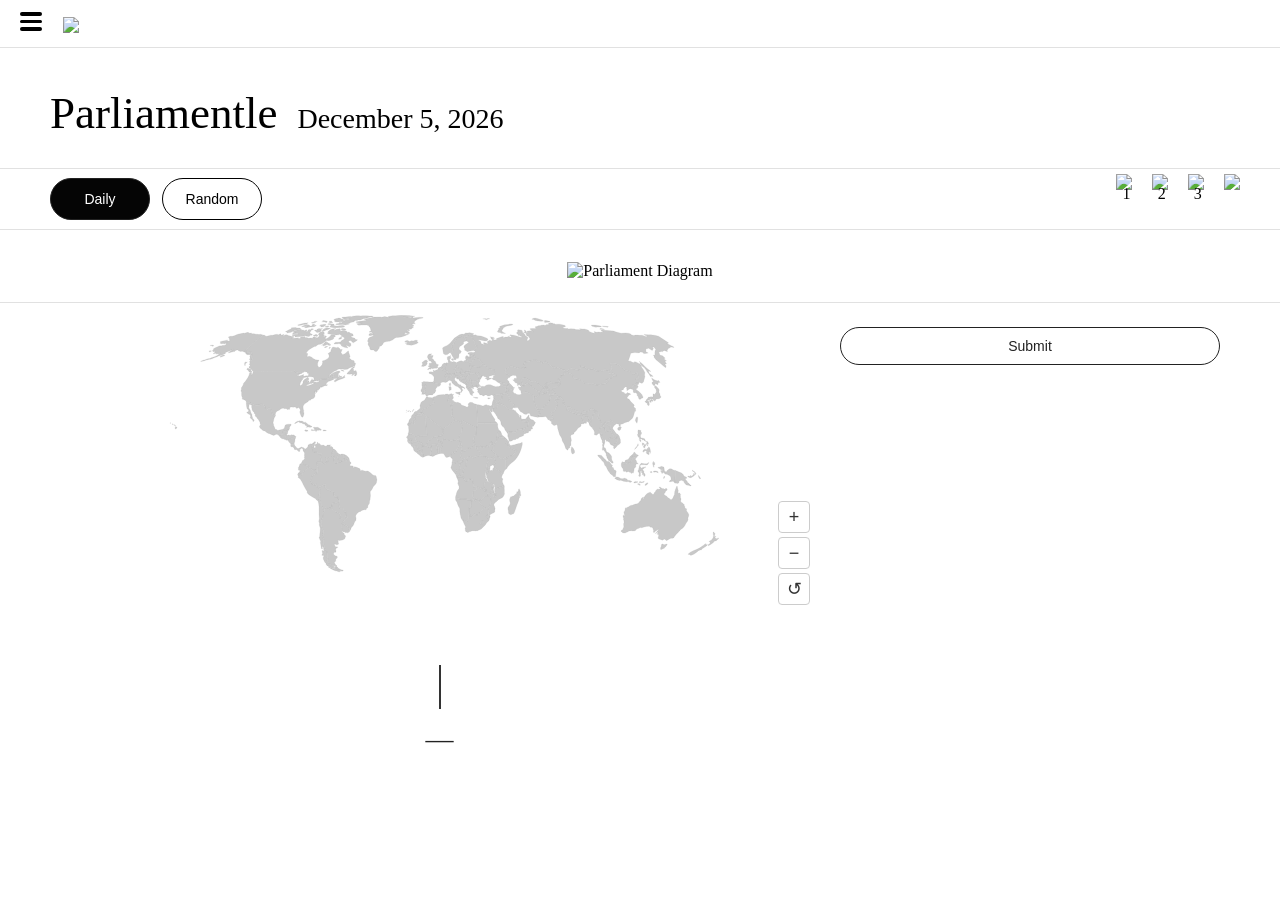
==== index.html @ f78cdfb8 "bordering highlight" ====
<!doctype html>
<html lang="en">
    <head>
        <meta charset="UTF-8" />
        <meta name="viewport" content="width=device-width, initial-scale=1.0" />
        <title>Document</title>
        <link rel="stylesheet" href="styles.css" />
        <script src="https://cdn.jsdelivr.net/npm/svg-pan-zoom@3.6.1/dist/svg-pan-zoom.min.js"></script>
        <script src="script.js"></script>
    </head>
    <body>
        <div class="nyt-header">
            <div class="hamburger">
                <div></div>
                <div></div>
                <div></div>
            </div>
            <div class="logo"><img src="assets/images/logo.png" /></div>
        </div>
        <div class="game-header">
            <p class="game-name">Parliamentle</p>
            <p class="date">February 22, 2026</p>
        </div>
        <div class="toolbar">
            <div class="toolbar-modes">
                <button class="mode-btn active" id="mode-daily">Daily</button>
                <button class="mode-btn" id="mode-random">Random</button>
            </div>
            <div class="toolbar-right">
                <div class="toolbar-hints">
                    <div class="hint" id="hint-1">
                        <img src="assets/images/hint.png" />
                        <span>1</span>
                    </div>
                    <div class="hint" id="hint-2">
                        <img src="assets/images/hint.png" />
                        <span>2</span>
                    </div>
                    <div class="hint" id="hint-3">
                        <img src="assets/images/hint.png" />
                        <span>3</span>
                    </div>
                </div>
                <div class="toolbar-settings">
                    <div class="settings-icon" id="settings-btn">
                        <img src="assets/images/settings.png" />
                    </div>
                </div>
            </div>
        </div>

        <div class="hg-diagram-section">
            <div class="hg-diagram-container">
                <img
                    id="hg-diagram-img"
                    src=""
                    alt="Parliament Diagram"
                    referrerpolicy="no-referrer"
                />
            </div>
            <div class="hg-hint-panel" id="hg-hint-panel"></div>
        </div>

        <div class="hg-divider"></div>

        <div class="hg-bottom">
            <div class="hg-bottom-left">
                <div class="hg-map-wrapper">
                    <div class="hg-zoom-controls">
                        <button class="hg-zoom-btn" id="hg-zoom-in">+</button>
                        <button class="hg-zoom-btn" id="hg-zoom-out">−</button>
                        <button class="hg-zoom-btn" id="hg-zoom-reset">
                            ↺
                        </button>
                    </div>
                    <div id="hg-map-placeholder"></div>
                </div>

                <div class="hg-selected-country" id="hg-selected-country"></div>

                <div class="hg-timeline-section">
                    <div class="hg-timeline-viewport" id="hg-timeline-viewport">
                        <div class="hg-timeline-indicator"></div>
                        <div
                            class="hg-timeline-track"
                            id="hg-timeline-track"
                        ></div>
                    </div>
                    <input
                        type="text"
                        class="hg-timeline-year"
                        id="hg-timeline-year"
                        value="—"
                    />
                </div>
            </div>

            <div class="hg-bottom-right">
                <div class="hg-guess-section">
                    <button class="hg-submit-btn" id="hg-submit-btn">
                        Submit
                    </button>
                    <span class="hg-guess-counter" id="hg-guess-counter"></span>
                </div>

                <div class="hg-history" id="hg-history"></div>
            </div>
        </div>

        <div class="settings-overlay" id="settings-overlay">
            <div class="settings-modal">
                <div class="settings-header">
                    <div class="settings-title">SETTINGS</div>
                    <button class="settings-close" id="settings-close">
                        &times;
                    </button>
                </div>
                <div class="settings-body">
                    <div class="settings-item">
                        <div class="settings-item-text">
                            <div class="settings-label">Show Continents</div>
                            <div class="settings-desc">
                                Highlight the correct continent in light yellow
                                on wrong country guesses
                            </div>
                        </div>
                        <label class="toggle-switch">
                            <input
                                type="checkbox"
                                id="toggle-continents"
                                checked
                            />
                            <span class="toggle-slider"></span>
                        </label>
                    </div>
                    <div class="settings-item">
                        <div class="settings-item-text">
                            <div class="settings-label">Show Neighbors</div>
                            <div class="settings-desc">
                                Highlight neighboring countries in dark yellow
                                when your guess borders the correct answer
                            </div>
                        </div>
                        <label class="toggle-switch">
                            <input
                                type="checkbox"
                                id="toggle-neighbors"
                                checked
                            />
                            <span class="toggle-slider"></span>
                        </label>
                    </div>
                    <div class="settings-item">
                        <div class="settings-item-text">
                            <div class="settings-label">
                                Snap to Election Years
                            </div>
                            <div class="settings-desc">
                                Timeline only stops on years with elections for
                                the selected country
                            </div>
                        </div>
                        <label class="toggle-switch">
                            <input type="checkbox" id="toggle-snap" />
                            <span class="toggle-slider"></span>
                        </label>
                    </div>
                </div>
            </div>
        </div>

        <div class="hg-modal-overlay" id="hg-modal-overlay">
            <div class="hg-modal">
                <div class="hg-modal-title" id="hg-modal-title"></div>
                <div class="hg-modal-answer" id="hg-modal-answer"></div>
                <div class="hg-modal-guesses" id="hg-modal-guesses"></div>
                <button class="hg-modal-close" id="hg-modal-close">
                    Close
                </button>
            </div>
        </div>

        <script src="data/worldmapsvg.js"></script>
        <script src="data/regionmap.js"></script>
        <script src="data/neighbormap.js"></script>
        <script src="data/data.js"></script>
        <script src="script.js"></script>
    </body>
</html>
---- styles.css ----
@font-face {
    font-family: "Chomsky";
    src: url("assets/fonts/Chomsky.otf") format("opentype");
}

@font-face {
    font-family: "Karnak Condensed";
    src: url("assets/fonts/NYTKarnakCondensed.woff2") format("woff2");
}

@font-face {
    font-family: "Franklin ExtraLight";
    src: url("assets/fonts/Franklin/LibreFranklin-ExtraLight.ttf")
        format("truetype");
}

@font-face {
    font-family: "Franklin Medium";
    src: url("assets/fonts/Franklin/LibreFranklin-Medium.ttf")
        format("truetype");
}

@font-face {
    font-family: "Franklin Bold";
    src: url("assets/fonts/Franklin/LibreFranklin-Bold.ttf") format("truetype");
}

body {
    background-color: white;
    margin: 0;
    line-height: 0;
}

.nyt-header {
    position: sticky;
    top: 0;
    background-color: white;
    z-index: 10;
    padding: 12px 20px;
    display: flex;
    justify-content: flex-start;
    align-items: center;
    border-bottom: 1px solid #e1e1e1;
    gap: 21px;
}

.hamburger {
    display: flex;
    flex-direction: column;
    gap: 4px;
    width: 22px;
    margin-bottom: 4px;
}

.hamburger div {
    height: 3.5px;
    background-color: black;
    border-radius: 3px;
}

.logo img {
    height: 33px;
    width: auto;
    margin-top: 3px;
}

.game-header {
    padding: 20px 70px 10px 50px;
    display: flex;
    justify-content: flex-start;
    align-items: baseline;
    gap: 20px;
    border-bottom: 1px solid #e1e1e1;
}

.game-name {
    font-family: "Karnak Condensed";
    font-size: 45px;
}

.date {
    font-family: "Franklin ExtraLight";
    font-size: 28px;
    font-weight: 100;
}

.toolbar {
    position: sticky;
    top: 60px;
    background-color: white;
    z-index: 9;
    display: flex;
    align-items: center;
    justify-content: space-between;
    border-bottom: 1px solid #e1e1e1;
    padding: 0px 30px;
}

.toolbar-right {
    display: flex;
    align-items: center;
}

.toolbar-modes {
    display: flex;
    align-items: center;
    gap: 12px;
    padding-left: 20px;
}

.mode-btn {
    font-family: "Franklin Medium", sans-serif;
    font-size: 14px;
    padding: 12px;
    border: 1px solid black;
    border-radius: 32px;
    width: 100px;
    background: #fff;
    cursor: pointer;
    transition: all 0.15s;
}

.mode-btn:hover {
    background: #f0f0f0;
}

.mode-btn.active {
    background: #050505;
    color: #fff;
    border-color: #222;
}

.toolbar-hints {
    display: flex;
    align-items: center;
}

.toolbar-settings {
    display: flex;
    align-items: center;
}

.settings-icon {
    padding: 5px 10px;
    display: flex;
    align-items: center;
    cursor: pointer;
}

.settings-icon:hover {
    background-color: #ebebeb;
}

.settings-icon img {
    height: 50px;
    width: auto;
}

.settings-overlay {
    display: none;
    position: fixed;
    top: 0;
    right: 0;
    bottom: 0;
    left: 0;
    background: rgba(255, 255, 255, 0.5);
    z-index: 1000;
    justify-content: center;
    align-items: center;
}

.settings-overlay.visible {
    display: flex;
}

.settings-modal {
    background: #fff;
    border-radius: 8px;
    width: 90%;
    max-width: 500px;
    box-shadow: 0 4px 24px rgba(0, 0, 0, 0.15);
    animation: hgModalIn 0.25s ease-out;
}

.settings-header {
    display: flex;
    justify-content: center;
    align-items: center;
    padding: 20px 24px 16px;
    position: relative;
}

.settings-title {
    font-family: "Franklin Bold", sans-serif;
    font-size: 16px;
    letter-spacing: 1px;
    color: #222;
}

.settings-close {
    position: absolute;
    right: 20px;
    top: 16px;
    background: none;
    border: none;
    font-size: 24px;
    cursor: pointer;
    color: #222;
    line-height: 1;
    padding: 4px;
}

.settings-close:hover {
    color: #666;
}

.settings-body {
    padding: 20px 24px 24px;
}

.settings-item {
    display: flex;
    justify-content: space-between;
    align-items: center;
    padding: 16px 0;
    border-top: 1px solid #e1e1e1;
}

.settings-item-text {
    flex: 1;
    margin-right: 16px;
}

.settings-label {
    font-family: "Franklin Bold", sans-serif;
    font-size: 15px;
    color: #222;
}

.settings-desc {
    font-family: "Franklin ExtraLight", sans-serif;
    font-size: 12px;
    color: #666;
    margin-top: 12px;
    line-height: 1.4;
}

.toggle-switch {
    position: relative;
    display: inline-block;
    width: 40px;
    height: 22px;
    flex-shrink: 0;
}

.toggle-switch input {
    opacity: 0;
    width: 0;
    height: 0;
}

.toggle-slider {
    position: absolute;
    top: 0;
    left: 0;
    right: 0;
    bottom: 0;
    background: #ccc;
    border-radius: 22px;
    cursor: pointer;
    transition: background 0.2s;
}

.toggle-slider::before {
    content: "";
    position: absolute;
    width: 16px;
    height: 16px;
    left: 3px;
    bottom: 3px;
    background: #fff;
    border-radius: 50%;
    transition: transform 0.2s;
}

.toggle-switch input:checked + .toggle-slider {
    background: #222;
}

.toggle-switch input:checked + .toggle-slider::before {
    transform: translateX(18px);
}

.hint {
    padding: 5px 10px;
    display: flex;
    align-items: center;
    position: relative;
}

.hint:hover {
    background-color: #ebebeb;
}

.hint img {
    height: 50px;
    width: auto;
}

.hint span {
    font-family: "Franklin Medium";
    position: absolute;
    top: 43%;
}

#hint-1 span {
    left: 46%;
}

#hint-2 span {
    left: 44%;
}

#hint-3 span {
    left: 44%;
}

.hg-diagram-section {
    display: flex;
    justify-content: center;
    align-items: flex-start;
    background: white;
    z-index: 8;
    border-bottom: 1px solid #e1e1e1;
    gap: 20px;
    padding: 20px 30px 10px;
    line-height: normal;
}

.hg-diagram-container {
    background: #fff;
    border-radius: 6px;
    max-width: 420px;
    flex-shrink: 0;
    padding: 12px;
    display: flex;
    align-items: center;
    justify-content: center;
}

#hg-diagram-img {
    max-width: 100%;
    max-height: 220px;
    width: auto;
    height: auto;
    object-fit: contain;
    display: block;
}

.hg-divider {
    height: 1px;
    background: white;
    margin: 5px 0 6px;
    width: 100%;
}

.hg-hint-panel {
    display: none;
    padding: 4px 0;
    background: none;
    border: none;
    font-family: "Franklin Medium", "Segoe UI", sans-serif;
    font-size: 0.85rem;
    color: #333;
    line-height: 1.6;
    max-width: 500px;
    align-self: center;
}

.hg-hint-panel .parties-label {
    font-family: "Franklin Bold", "Segoe UI", sans-serif;
    color: #333;
    margin-bottom: 6px;
    font-size: 0.9rem;
}

.hg-hint-panel .party-list {
    display: flex;
    flex-direction: column;
    align-items: flex-start;
}

.hg-hint-panel .party-list.hg-wrap {
    flex-direction: row;
    flex-wrap: wrap;
}

.hg-hint-panel .party-tag {
    display: flex;
    align-items: center;
    background: none;
    border: none;
    padding: 1px 4px;
    margin: 0;
    font-size: 0.82rem;
    color: #222;
    white-space: nowrap;
    width: 100%;
    box-sizing: border-box;
}

.hg-hint-panel .party-list.hg-wrap .party-tag {
    width: auto;
}

.hg-hint-panel .party-pos {
    margin-left: 6px;
    display: inline-block;
}

.hg-hint-panel .party-dot {
    display: inline-block;
    width: 10px;
    height: 10px;
    border-radius: 50%;
    margin-right: 6px;
    flex-shrink: 0;
    border: 1px solid rgba(0, 0, 0, 0.15);
}

.hg-bottom {
    display: flex;
    margin: 0 60px;
    gap: 20px;
    line-height: normal;
}

.hg-bottom-left {
    flex: 2;
    min-width: 0;
}

.hg-bottom-right {
    flex: 1;
    min-width: 0;
    display: flex;
    flex-direction: column;
}

.hg-map-wrapper {
    margin: 0px 0;
    border-radius: 6px;
    position: relative;
    overflow: hidden;
    background: white;
    height: 300px;
}

#hg-map-placeholder {
    width: 100%;
    height: 100%;
    display: flex;
    align-items: center;
    justify-content: center;
}

.hg-map-wrapper #world-map {
    width: 100% !important;
    height: 100% !important;
    display: block;
}

.hg-map-wrapper svg {
    width: 100%;
    height: 100%;
    cursor: grab;
}

.hg-map-wrapper svg:active {
    cursor: grabbing;
}

.hg-map-wrapper path {
    fill: #c8c8c8;
    stroke: #999;
    stroke-width: 0.4px;
    transition:
        fill 0.2s,
        filter 0.2s;
    cursor: pointer;
}

.hg-map-wrapper path.selected {
    fill: #222 !important;
}

.hg-map-wrapper path.correct {
    fill: #538d4e !important;
}

.hg-map-wrapper path.wrong {
    fill: #aaa !important;
}

.hg-map-wrapper path.guessed-wrong {
    fill: #222 !important;
}

.hg-map-wrapper path.regional {
    fill: #f0d870;
}

.hg-map-wrapper path.neighbor {
    fill: #d4a843;
}

.hg-map-wrapper path.is-country-hover {
    filter: brightness(0.8) !important;
}

.hg-map-wrapper
    path.is-region-hover:not(.selected):not(.regional):not(.neighbor):not(
        .wrong
    ):not(.correct) {
    fill: #b0b0b0 !important;
}

.hg-zoom-controls {
    position: absolute;
    bottom: 10px;
    right: 10px;
    display: flex;
    flex-direction: column;
    gap: 4px;
    z-index: 10;
}

.hg-zoom-btn {
    width: 32px;
    height: 32px;
    background: rgba(255, 255, 255, 0.88);
    color: #333;
    border: 1px solid #ccc;
    border-radius: 4px;
    cursor: pointer;
    font-size: 18px;
    display: flex;
    justify-content: center;
    align-items: center;
    font-family: "Franklin Medium", sans-serif;
    line-height: 1;
}

.hg-zoom-btn:hover {
    background: #fff;
}

.hg-timeline-section {
    margin: 10px 0 20px;
    text-align: center;
    line-height: normal;
    user-select: none;
    -webkit-user-select: none;
}

.hg-timeline-viewport {
    position: relative;
    height: 44px;
    overflow: hidden;
    cursor: ew-resize;
}

.hg-timeline-indicator {
    position: absolute;
    left: 50%;
    top: 0;
    bottom: 0;
    width: 2px;
    background: #333;
    transform: translateX(-50%);
    z-index: 3;
    pointer-events: none;
}

.hg-timeline-indicator::before {
    content: "";
    position: absolute;
    bottom: -6px;
    left: 50%;
    transform: translateX(-50%);
    border-left: 6px solid transparent;
    border-right: 6px solid transparent;
    border-bottom: 6px solid #333;
}

.hg-timeline-track {
    position: absolute;
    top: 0;
    height: 100%;
}

.hg-timeline-tick {
    position: absolute;
    bottom: 0;
    width: 1px;
    height: 10px;
    background: #ccc;
    pointer-events: none;
}

.hg-timeline-tick.major {
    height: 18px;
    background: #999;
}

.hg-timeline-tick-label {
    position: absolute;
    top: 4px;
    transform: translateX(-50%);
    font-family: "Franklin Medium", sans-serif;
    font-size: 10px;
    color: #999;
    pointer-events: none;
    white-space: nowrap;
}

.hg-timeline-year {
    margin-top: 14px;
    font-family: "Karnak Condensed", serif;
    font-size: 28px;
    color: #222;
    letter-spacing: 1px;
    border: none;
    outline: none;
    background: transparent;
    text-align: center;
    width: 6ch;
    padding: 0;
}

.hg-guess-section {
    display: flex;
    flex-direction: column;
    align-items: stretch;
    gap: 10px;
    margin: 12px 0 10px;
    padding: 0;
    line-height: normal;
}

.hg-selected-display {
    font-family: "Franklin Medium", sans-serif;
    font-size: 14px;
    color: #666;
}

.hg-selected-display .hg-sel-name {
    color: #222;
    font-family: "Franklin Bold", sans-serif;
}

.hg-submit-btn {
    font-family: "Franklin Medium", sans-serif;
    font-size: 14px;
    padding: 10px 28px;
    border: 1px solid #222;
    border-radius: 32px;
    background: #fff;
    color: #222;
    cursor: default;
    transition: all 0.15s;
}

.hg-submit-btn.ready {
    background: #222;
    color: #fff;
    cursor: pointer;
}

.hg-submit-btn.ready:hover {
    background: #444;
}

.hg-submit-btn:disabled {
    background: #ccc;
    border-color: #ccc;
    cursor: not-allowed;
}

.hg-history {
    margin: 0;
    display: flex;
    flex-direction: column;
    gap: 0;
    line-height: normal;
    flex: 1;
    overflow-y: auto;
}

.hg-history-row {
    display: flex;
    justify-content: space-between;
    align-items: center;
    padding: 10px 0;
    border-bottom: 1px solid #e1e1e1;
    font-family: "Franklin Medium", sans-serif;
    font-size: 14px;
    color: #222;
    animation: hgSlideIn 0.2s ease-out;
}

.hg-history-country {
    flex: 1;
    font-family: "Franklin Bold", sans-serif;
    font-size: 14px;
}

.hg-history-tiles {
    display: flex;
    gap: 6px;
    align-items: center;
}

.hg-tile {
    display: inline-flex;
    align-items: center;
    justify-content: center;
    padding: 4px 8px;
    border-radius: 4px;
    font-family: "Franklin Medium", sans-serif;
    font-size: 12px;
    color: #fff;
    height: 16px;
    width: 50px;
    text-align: center;
}

.hg-tile-pin {
    width: 15px;
    height: 15px;
    object-fit: contain;
    display: block;
    filter: brightness(0) invert(1);
    pointer-events: none;
}

.hg-tile-correct {
    background: #538d4e;
}

.hg-tile-neighbor {
    background: #d4a843;
}

.hg-tile-regional {
    background: #cfbe5a;
}

.hg-tile-wrong {
    background: #787c7e;
}

.hg-tile-year {
    display: inline-flex;
    align-items: center;
    justify-content: center;
    font-family: "Karnak Condensed", serif;
    font-size: 14px;
    color: #222;
    height: 16px;
    width: 50px;
    background: #f0f0f0;
    padding: 4px 8px;
    border-radius: 4px;
    box-sizing: content-box;
    white-space: nowrap;
}

.hg-tile-year.exact {
    background: #538d4e;
    color: #fff;
}

@keyframes hgSlideIn {
    from {
        opacity: 0;
        transform: translateY(-4px);
    }
    to {
        opacity: 1;
        transform: translateY(0);
    }
}

.hg-guess-counter {
    font-family: "Franklin Medium", sans-serif;
    font-size: 12px;
    color: #999;
    text-align: center;
}

.hg-selected-country {
    font-family: "Karnak Condensed", serif;
    font-size: 28px;
    color: #222;
    text-align: center;
    letter-spacing: 1px;
    min-height: 34px;
    line-height: 34px;
    margin: 6px 0 0;
}

.hg-modal-overlay {
    display: none;
    position: fixed;
    top: 0;
    right: 0;
    bottom: 0;
    left: 0;
    background: rgba(0, 0, 0, 0.45);
    z-index: 1000;
    justify-content: center;
    align-items: center;
}

.hg-modal-overlay.visible {
    display: flex;
}

.hg-modal {
    background: #fff;
    border-radius: 12px;
    padding: 32px 36px;
    max-width: 400px;
    width: 90%;
    max-height: 80vh;
    overflow-y: auto;
    text-align: center;
    box-shadow: 0 8px 30px rgba(0, 0, 0, 0.18);
    animation: hgModalIn 0.25s ease-out;
}

@keyframes hgModalIn {
    from {
        opacity: 0;
        transform: translateY(20px) scale(0.96);
    }
    to {
        opacity: 1;
        transform: translateY(0) scale(1);
    }
}

.hg-modal-title {
    font-family: "Karnak Condensed", serif;
    font-size: 28px;
    margin-bottom: 4px;
}

.hg-modal-title.hg-modal-win {
    color: #538d4e;
}

.hg-modal-title.hg-modal-lose {
    color: #787c7e;
}

.hg-modal-answer {
    font-family: "Franklin Medium", sans-serif;
    font-size: 15px;
    color: #555;
    margin-bottom: 20px;
    margin-top: 40px;
}

.hg-modal-guesses {
    text-align: left;
}

.hg-modal-guesses .hg-history-row {
    padding: 8px 0;
    animation: none;
}

.hg-modal-close {
    font-family: "Franklin Medium", sans-serif;
    font-size: 14px;
    padding: 10px 32px;
    margin-top: 20px;
    border: 1px solid #222;
    border-radius: 32px;
    background: #222;
    color: #fff;
    cursor: pointer;
    transition: background 0.15s;
}

.hg-modal-close:hover {
    background: #444;
}
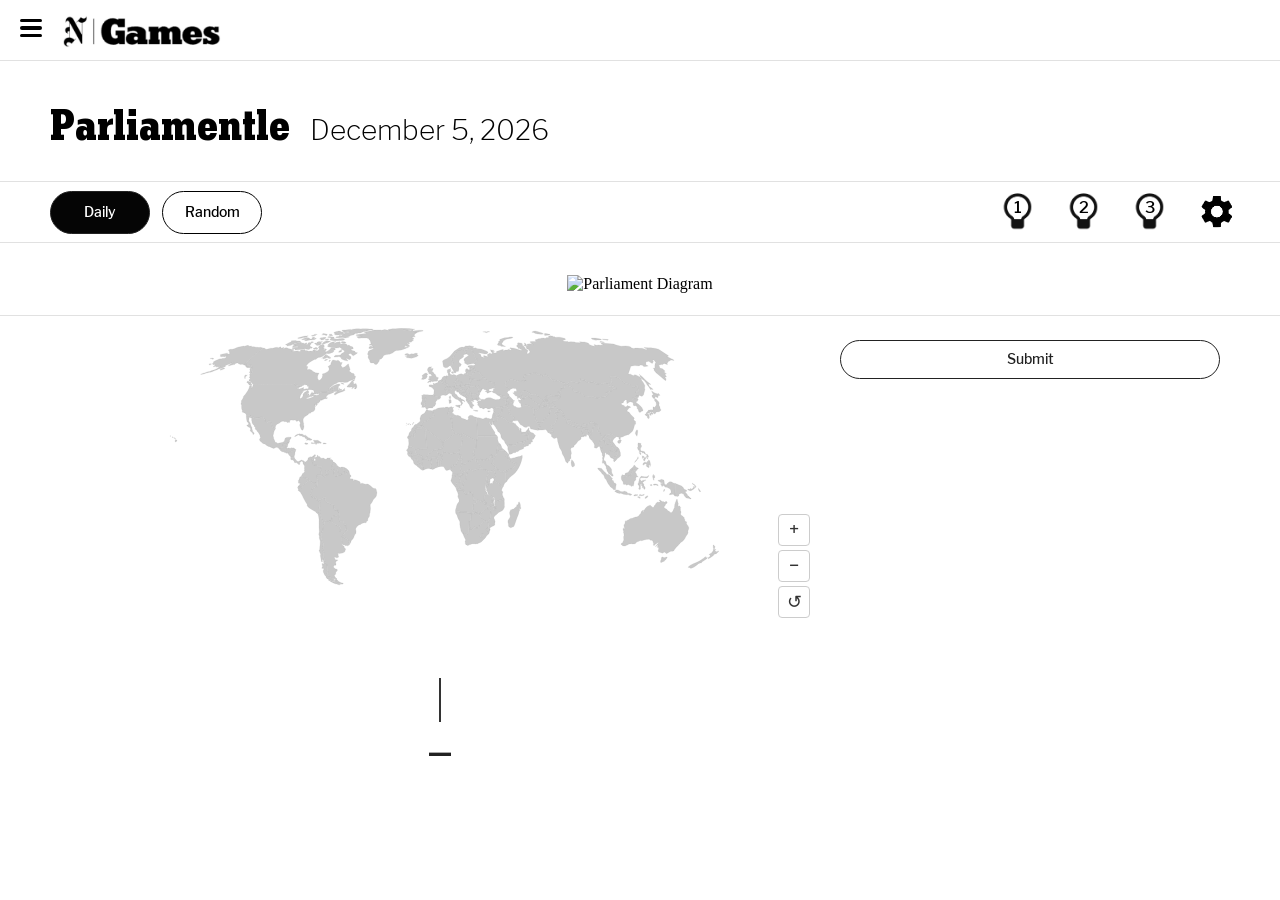
==== commit 6bb681e9: "added admin portal" ====
--- a/index.html
+++ b/index.html
@@ -180,6 +180,25 @@
             </div>
         </div>
 
+        <div class="admin-overlay" id="admin-overlay">
+            <div class="admin-modal">
+                <div class="admin-header">
+                    <div class="admin-title">Pick a Map</div>
+                    <button class="admin-close" id="admin-close">
+                        &times;
+                    </button>
+                </div>
+                <input
+                    type="text"
+                    class="admin-search"
+                    id="admin-search"
+                    placeholder="Search country or year…"
+                    autocomplete="off"
+                />
+                <div class="admin-results" id="admin-results"></div>
+            </div>
+        </div>
+
         <script src="data/worldmapsvg.js"></script>
         <script src="data/regionmap.js"></script>
         <script src="data/neighbormap.js"></script>
--- a/styles.css
+++ b/styles.css
@@ -141,7 +141,7 @@
 }
 
 .settings-icon {
-    padding: 5px 10px;
+    padding: 8px 10px;
     display: flex;
     align-items: center;
     cursor: pointer;
@@ -152,7 +152,7 @@
 }
 
 .settings-icon img {
-    height: 50px;
+    height: 44px;
     width: auto;
 }
 
@@ -511,7 +511,7 @@
 }
 
 .hg-map-wrapper path.neighbor {
-    fill: #d4a843;
+    fill: #b87c21;
 }
 
 .hg-map-wrapper path.is-country-hover {
@@ -749,7 +749,7 @@
 }
 
 .hg-tile-neighbor {
-    background: #d4a843;
+    background: #b88a21;
 }
 
 .hg-tile-regional {
@@ -778,6 +778,11 @@
 
 .hg-tile-year.exact {
     background: #538d4e;
+    color: #fff;
+}
+
+.hg-tile-year.close {
+    background: #f0d870;
     color: #fff;
 }
 
@@ -898,3 +903,132 @@
 .hg-modal-close:hover {
     background: #444;
 }
+
+/* ── Admin picker modal (Cmd+Shift+A) ── */
+
+.admin-overlay {
+    display: none;
+    position: fixed;
+    top: 0;
+    right: 0;
+    bottom: 0;
+    left: 0;
+    background: rgba(0, 0, 0, 0.45);
+    z-index: 2000;
+    justify-content: center;
+    align-items: flex-start;
+    padding-top: 12vh;
+}
+
+.admin-overlay.visible {
+    display: flex;
+}
+
+.admin-modal {
+    background: #fff;
+    border-radius: 12px;
+    width: 90%;
+    max-width: 440px;
+    box-shadow: 0 8px 30px rgba(0, 0, 0, 0.22);
+    animation: hgModalIn 0.2s ease-out;
+    display: flex;
+    flex-direction: column;
+    max-height: 60vh;
+}
+
+.admin-header {
+    display: flex;
+    justify-content: center;
+    align-items: center;
+    padding: 18px 20px 12px;
+    position: relative;
+    border-bottom: 1px solid #e1e1e1;
+    flex-shrink: 0;
+}
+
+.admin-title {
+    font-family: "Franklin Bold", sans-serif;
+    font-size: 15px;
+    letter-spacing: 0.5px;
+    color: #222;
+}
+
+.admin-close {
+    position: absolute;
+    right: 16px;
+    top: 14px;
+    background: none;
+    border: none;
+    font-size: 22px;
+    cursor: pointer;
+    color: #222;
+    line-height: 1;
+    padding: 4px;
+}
+
+.admin-close:hover {
+    color: #666;
+}
+
+.admin-search {
+    font-family: "Franklin Medium", sans-serif;
+    font-size: 15px;
+    padding: 12px 16px;
+    border: none;
+    border-bottom: 1px solid #e1e1e1;
+    outline: none;
+    width: 100%;
+    box-sizing: border-box;
+    flex-shrink: 0;
+}
+
+.admin-search::placeholder {
+    color: #aaa;
+}
+
+.admin-results {
+    overflow-y: auto;
+    flex: 1;
+    min-height: 0;
+}
+
+.admin-result-row {
+    display: flex;
+    justify-content: space-between;
+    align-items: center;
+    padding: 10px 16px;
+    cursor: pointer;
+    border-bottom: 1px solid #f0f0f0;
+    transition: background 0.1s;
+}
+
+.admin-result-row:hover {
+    background: #f5f5f5;
+}
+
+.admin-result-country {
+    font-family: "Franklin Medium", sans-serif;
+    font-size: 14px;
+    color: #222;
+}
+
+.admin-result-year {
+    font-family: "Franklin ExtraLight", sans-serif;
+    font-size: 14px;
+    color: #666;
+}
+
+.admin-result-parties {
+    font-family: "Franklin ExtraLight", sans-serif;
+    font-size: 11px;
+    color: #aaa;
+    margin-left: 12px;
+}
+
+.admin-results-empty {
+    padding: 24px 16px;
+    text-align: center;
+    font-family: "Franklin ExtraLight", sans-serif;
+    font-size: 14px;
+    color: #999;
+}
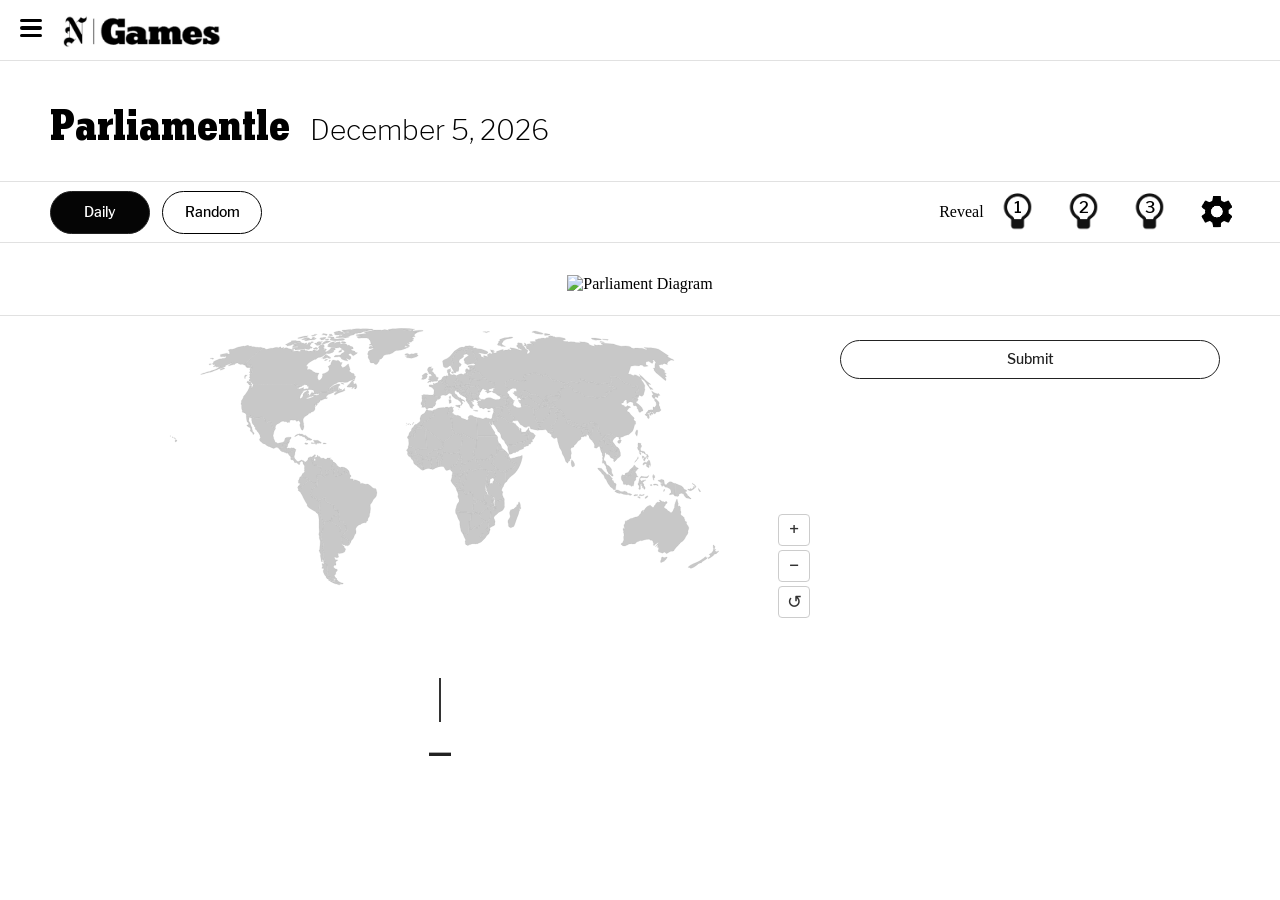
==== commit 29bbb881: "added clean setting" ====
--- a/index.html
+++ b/index.html
@@ -27,6 +27,7 @@
                 <button class="mode-btn" id="mode-random">Random</button>
             </div>
             <div class="toolbar-right">
+                <div class="reveal-button">Reveal</div>
                 <div class="toolbar-hints">
                     <div class="hint" id="hint-1">
                         <img src="assets/images/hint.png" />
@@ -152,6 +153,19 @@
                     </div>
                     <div class="settings-item">
                         <div class="settings-item-text">
+                            <div class="settings-label">Clean Games Only</div>
+                            <div class="settings-desc">
+                                Random mode only picks maps where every party
+                                has a name and a short political position
+                            </div>
+                        </div>
+                        <label class="toggle-switch">
+                            <input type="checkbox" id="toggle-clean" checked />
+                            <span class="toggle-slider"></span>
+                        </label>
+                    </div>
+                    <div class="settings-item">
+                        <div class="settings-item-text">
                             <div class="settings-label">
                                 Snap to Election Years
                             </div>
@@ -199,6 +213,13 @@
             </div>
         </div>
 
+        <div class="admin-key-indicator" id="admin-key-indicator">
+            <span class="admin-key-dot" id="akd-0"></span>
+            <span class="admin-key-dot" id="akd-1"></span>
+            <span class="admin-key-dot" id="akd-2"></span>
+            <span class="admin-key-dot" id="akd-3"></span>
+        </div>
+
         <script src="data/worldmapsvg.js"></script>
         <script src="data/regionmap.js"></script>
         <script src="data/neighbormap.js"></script>
--- a/styles.css
+++ b/styles.css
@@ -753,7 +753,7 @@
 }
 
 .hg-tile-regional {
-    background: #cfbe5a;
+    background: #f0d870;
 }
 
 .hg-tile-wrong {
@@ -1032,3 +1032,35 @@
     font-size: 14px;
     color: #999;
 }
+
+/* Key-sequence indicator */
+.admin-key-indicator {
+    position: fixed;
+    bottom: 14px;
+    right: 14px;
+    display: flex;
+    gap: 5px;
+    opacity: 0;
+    transition: opacity 0.3s;
+    pointer-events: none;
+    z-index: 9999;
+}
+
+.admin-key-indicator.show {
+    opacity: 1;
+}
+
+.admin-key-dot {
+    width: 6px;
+    height: 6px;
+    border-radius: 50%;
+    background: #ccc;
+    transition:
+        background 0.15s,
+        transform 0.15s;
+}
+
+.admin-key-dot.lit {
+    background: #538d4e;
+    transform: scale(1.35);
+}
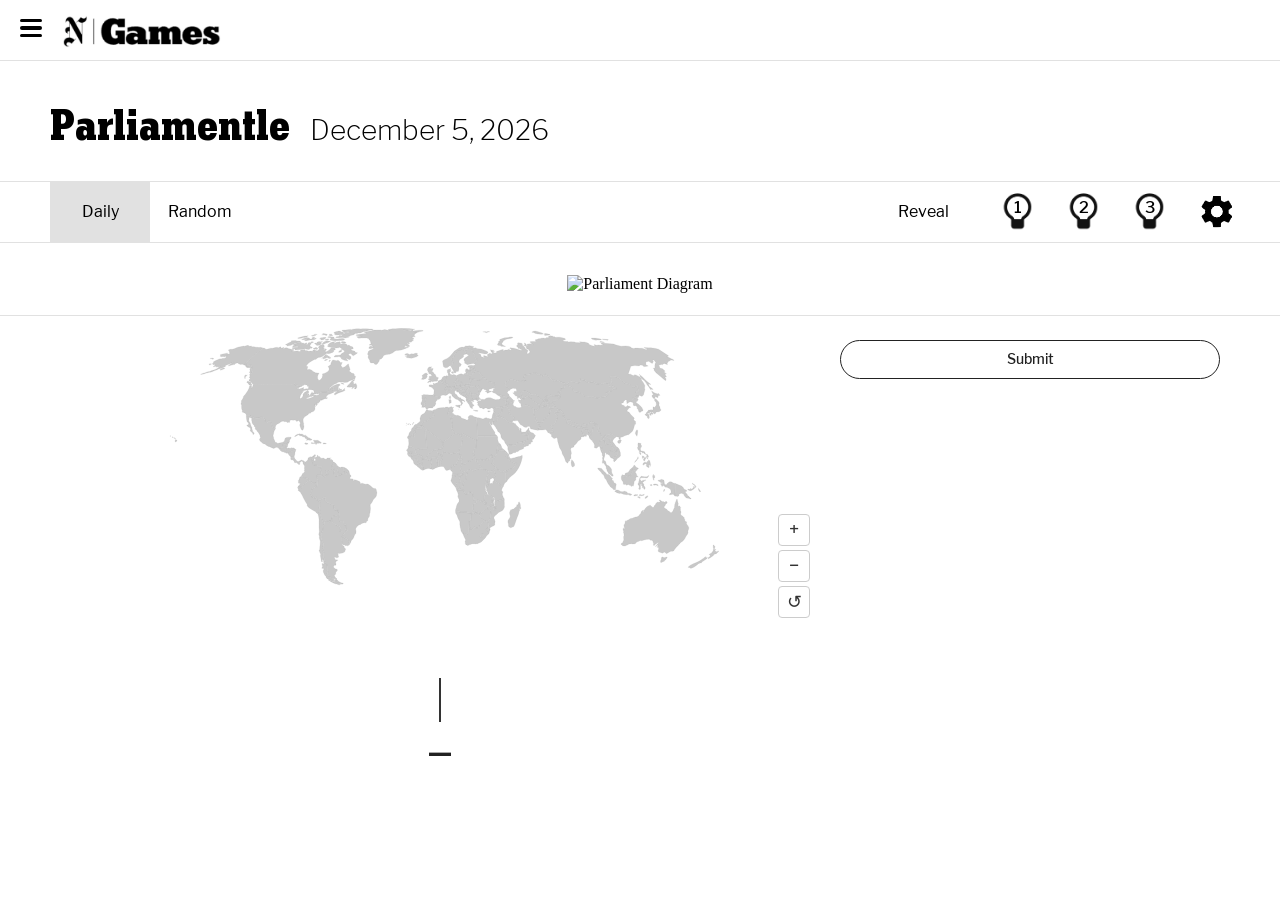
==== commit f1140cfe: "reveal options added" ====
--- a/index.html
+++ b/index.html
@@ -27,7 +27,23 @@
                 <button class="mode-btn" id="mode-random">Random</button>
             </div>
             <div class="toolbar-right">
-                <div class="reveal-button">Reveal</div>
+                <div class="reveal-dropdown" id="reveal-dropdown">
+                    <div class="mode-btn" id="reveal-btn">Reveal</div>
+                    <div class="reveal-menu" id="reveal-menu">
+                        <div class="reveal-menu-item" data-reveal="continent">
+                            Continent
+                        </div>
+                        <div class="reveal-menu-item" data-reveal="country">
+                            Country
+                        </div>
+                        <div class="reveal-menu-item" data-reveal="year">
+                            Year
+                        </div>
+                        <div class="reveal-menu-item" data-reveal="puzzle">
+                            Puzzle
+                        </div>
+                    </div>
+                </div>
                 <div class="toolbar-hints">
                     <div class="hint" id="hint-1">
                         <img src="assets/images/hint.png" />
--- a/styles.css
+++ b/styles.css
@@ -13,7 +13,11 @@
     src: url("assets/fonts/Franklin/LibreFranklin-ExtraLight.ttf")
         format("truetype");
 }
-
+@font-face {
+    font-family: "Franklin Regular";
+    src: url("assets/fonts/Franklin/LibreFranklin-Regular.ttf")
+        format("truetype");
+}
 @font-face {
     font-family: "Franklin Medium";
     src: url("assets/fonts/Franklin/LibreFranklin-Medium.ttf")
@@ -104,30 +108,99 @@
 .toolbar-modes {
     display: flex;
     align-items: center;
-    gap: 12px;
+    /* gap: 12px; */
     padding-left: 20px;
 }
 
 .mode-btn {
-    font-family: "Franklin Medium", sans-serif;
+    display: flex;
+    align-items: center;
+    justify-content: center;
+    font-family: "Franklin Regular", sans-serif;
     font-size: 14px;
-    padding: 12px;
-    border: 1px solid black;
-    border-radius: 32px;
+    /* padding: 12px; */
+    /* border: 1px solid black; */
+    /* border-radius: 32px; */
+    border: none;
     width: 100px;
+    height: 60px;
+    font-size: 16px;
     background: #fff;
     cursor: pointer;
     transition: all 0.15s;
 }
 
 .mode-btn:hover {
-    background: #f0f0f0;
+    background-color: #ececec;
 }
 
 .mode-btn.active {
-    background: #050505;
-    color: #fff;
-    border-color: #222;
+    background-color: #e1e1e1;
+}
+
+#reveal-btn {
+    padding-left: 30px;
+    padding-right: 30px;
+    width: 120px;
+}
+
+#reveal-btn:active {
+    background-color: #ececec;
+}
+
+.reveal-dropdown {
+    position: relative;
+}
+
+.reveal-menu {
+    display: none;
+    position: absolute;
+    top: 100%;
+    right: 0;
+    background-color: #fafafa;
+    border-radius: 0 0 4px 4px;
+    width: 120px;
+    z-index: 100;
+    overflow: hidden;
+}
+.reveal-trigger,
+#reveal-btn {
+    box-sizing: border-box;
+    padding: 12px 10px;
+}
+.reveal-menu.open {
+    display: block;
+}
+
+.reveal-menu.open ~ .reveal-trigger,
+.reveal-dropdown.open > #reveal-btn {
+    border: 1px solid #e1e1e1;
+    border-top: 0px;
+    border-bottom: 0px;
+    background-color: #ececec;
+}
+
+.reveal-menu-item {
+    display: flex;
+    align-items: center;
+    justify-content: flex-start;
+    padding-left: 10px;
+    height: 60px;
+    font-family: "Franklin Regular", sans-serif;
+    font-size: 15px;
+    /* padding: 12px 20px; */
+    cursor: pointer;
+    border: 1px solid #e1e1e1;
+    border-top: none;
+    transition: background 0.1s;
+}
+
+.reveal-menu-item:first-child {
+    border-top: 1px solid #e1e1e1;
+}
+
+.reveal-menu-item:hover {
+    background-color: #e1e1e1;
 }
 
 .toolbar-hints {
@@ -148,7 +221,7 @@
 }
 
 .settings-icon:hover {
-    background-color: #ebebeb;
+    background-color: #e1e1e1;
 }
 
 .settings-icon img {
@@ -299,7 +372,7 @@
 }
 
 .hint:hover {
-    background-color: #ebebeb;
+    background-color: #e1e1e1;
 }
 
 .hint img {
